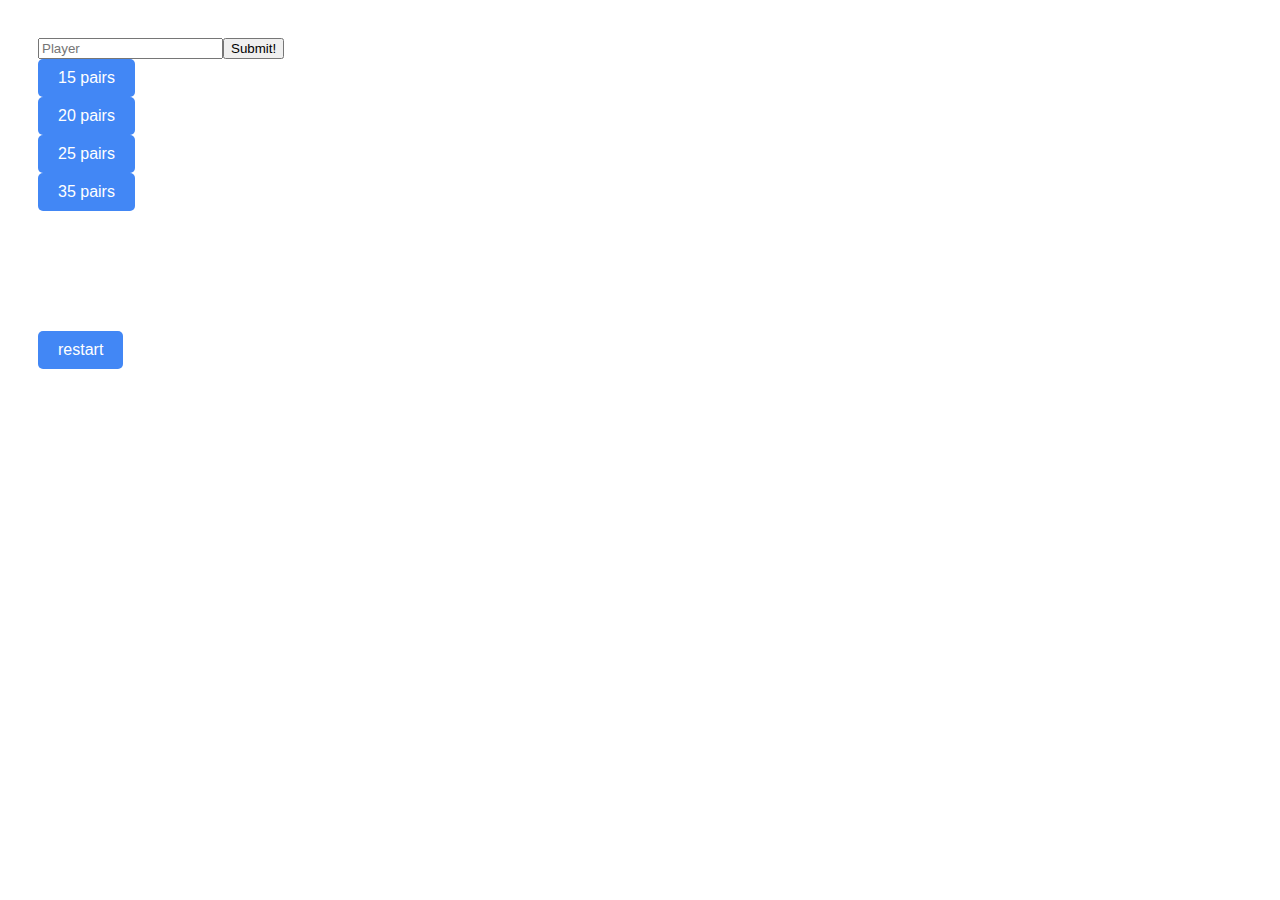
==== my_final_project_jannik/index.html @ dc19a8b7 "commit2" ====
<!DOCTYPE html>
<html lang="en">
<head>
    <link rel="icon" type="image/png" href="Frosch.png" sizes="255x198" />
    <link rel="stylesheet" href="game.css">
    <script src="game.js"></script>
    <title>Memory</title>
</head>
<body>
    <div id="inputbox">  
        <input type="number" id="input" placeholder="Player">
        <button id="submit" onclick="submitPLayer()">Submit!</button>
    </div> 

    <div id="buttons"> 
        <button class="difficulty" id="30" onclick="checkDifficulty(event)">15 pairs</button>
        <button class="difficulty" id="40" onclick="checkDifficulty(event)">20 pairs</button>
        <button class="difficulty" id="50" onclick="checkDifficulty(event)">25 pairs</button>
        <button class="difficulty" id="70" onclick="checkDifficulty(event)">35 pairs</button>
    </div>
    
    <div id="score"></div>


    <div id="board">
        <div id="mainBoard"></div>
    </div>

    <button id="restart" onclick="restart()">restart
    <!-- button first invisible/ fixed position -->
    </button>
    <div id="timer"></div>
</body>
</html>
---- my_final_project_jannik/game.css ----
body {
    padding: 30px;
}
#inputbox {
    display:flex;
}

#score {
    /* border: 1px solid aqua;  */
    margin-left: 37.5%;
    display: flex;
    justify-content: center;
    justify-content: space-around;
    max-width: 25%;
}

#board {
    margin-top: 10%;
    display: flex;
    justify-content: center;
}

#mainBoard {
    max-width: fit-content;
    display: grid;
    grid-template-columns: repeat(5,20px);
    row-gap: 30px;
    column-gap: 60px;
}
.difficulty, #restart {
    display: flex;
    background-color: #4287f5;
    color: #fff; 
    border: none;
    border-radius: 5px;
    padding: 10px 20px;
    font-size: 16px;
    cursor: pointer;
    transition: background-color 0.3s ease;
}
  
.difficulty:hover, #restart:hover {
    background-color: #1e4dff;
}
  

.card {
    display: flex;
    align-items: center;
    justify-content: center;
    font-size: 30px;
    width: 50px;
    height: 50px;

/* Bild für rückseite */
}
.back-img {
    background-image: url(./Images/back.svg) !important;
}
.flip {
    transition: transform 0.3s ease;
    transform-style: preserve-3d;
  }
  
  .flip.card {
    transform: perspective(600px) rotateY(0deg);
  }
  
  .flip.back {
    transform: perspective(600px) rotateY(180deg);
  }
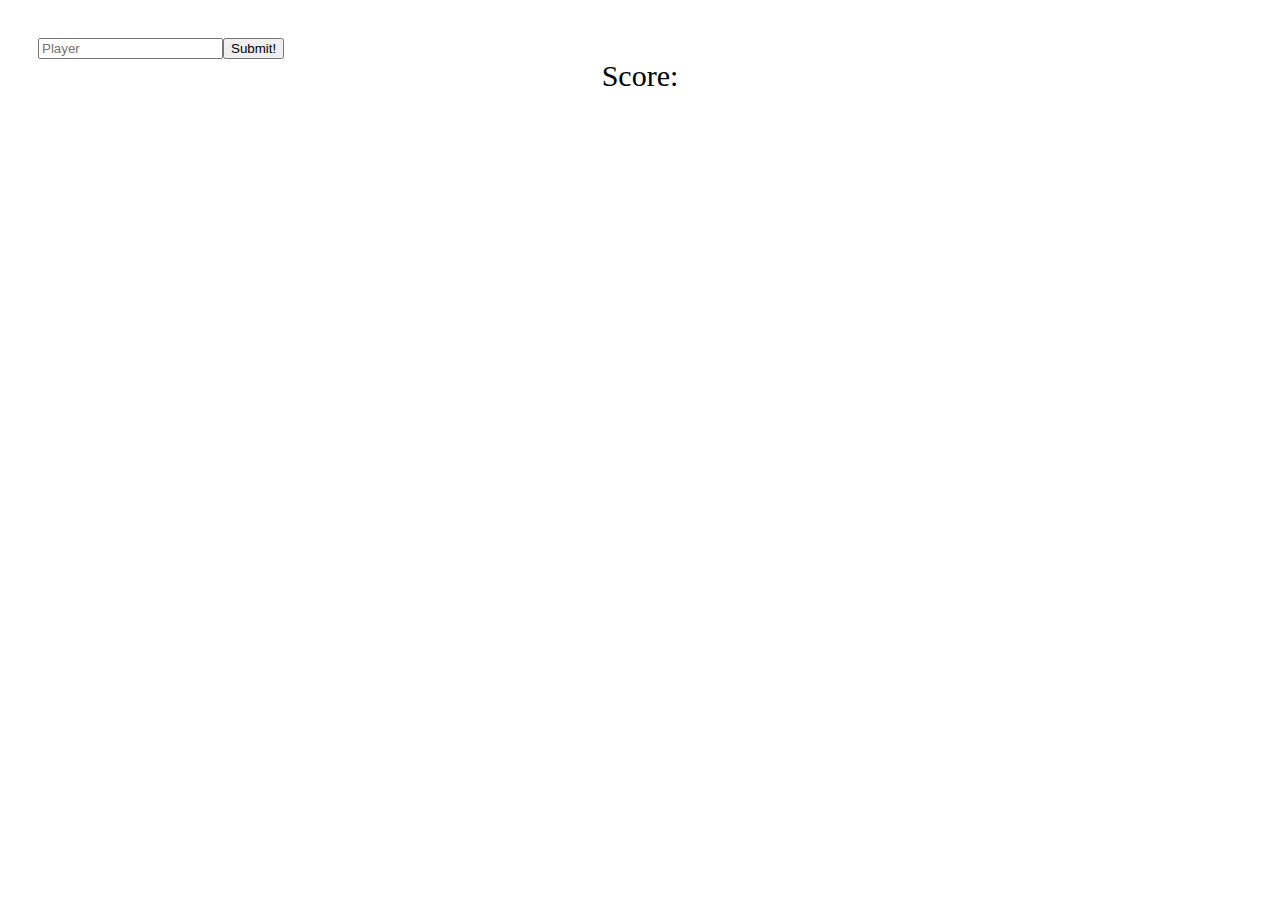
==== commit 6c91cd2a: "Scoarboard" ====
--- a/my_final_project_jannik/index.html
+++ b/my_final_project_jannik/index.html
@@ -1,12 +1,16 @@
 <!DOCTYPE html>
 <html lang="en">
 <head>
+    <meta name="viewport" content="width=device-width, initial-scale=1.0">
     <link rel="icon" type="image/png" href="Frosch.png" sizes="255x198" />
     <link rel="stylesheet" href="game.css">
     <script src="game.js"></script>
     <title>Memory</title>
 </head>
 <body>
+    <div id="timer"></div>    
+    <table id="scoreBoard"></table>
+    <div id="start"></div>
     <div id="inputbox">  
         <input type="number" id="input" placeholder="Player">
         <button id="submit" onclick="submitPLayer()">Submit!</button>
@@ -19,16 +23,15 @@
         <button class="difficulty" id="70" onclick="checkDifficulty(event)">35 pairs</button>
     </div>
     
-    <div id="score"></div>
+    <div id="score">Score:</div>
 
 
     <div id="board">
         <div id="mainBoard"></div>
     </div>
 
-    <button id="restart" onclick="restart()">restart
-    <!-- button first invisible/ fixed position -->
-    </button>
-    <div id="timer"></div>
+    <button id="restart" onclick="restart()">restart</button>
+    <button id="mute" onclick="sound()">mute</button>
+    <button id="scoreList" onclick="showScoreList()">show score List</button>
 </body>
-</html>+</html>
--- a/my_final_project_jannik/game.css
+++ b/my_final_project_jannik/game.css
@@ -1,5 +1,8 @@
 body {
     padding: 30px;
+}
+#start {
+    position: absolute;
 }
 #inputbox {
     display:flex;
@@ -12,6 +15,7 @@
     justify-content: center;
     justify-content: space-around;
     max-width: 25%;
+    font-size: 30px;
 }
 
 #board {
@@ -21,38 +25,62 @@
 }
 
 #mainBoard {
-    max-width: fit-content;
+    padding-right: 55px;
+    width: fit-content;
+    height: fit-content;
     display: grid;
-    grid-template-columns: repeat(5,20px);
-    row-gap: 30px;
-    column-gap: 60px;
+    /* border: 1px solid pink; */
+    row-gap: 20px;
+    column-gap: 80px;
+    justify-content: center;
+    /* max-width: 60vw; */
 }
-.difficulty, #restart {
-    display: flex;
-    background-color: #4287f5;
+.difficulty, #restart, #mute, #scoreList {
+    background-color: rgba(83, 19, 1, 1);
     color: #fff; 
     border: none;
+    display:none;
     border-radius: 5px;
     padding: 10px 20px;
     font-size: 16px;
     cursor: pointer;
     transition: background-color 0.3s ease;
 }
+
+#mute {
+    position: absolute;
+    top: 4.5%;
+    left: 40%;
+}
+#scoreList{
+    position:absolute;
+    top: 4.5%;
+    left: 55%;
+}
   
-.difficulty:hover, #restart:hover {
+.difficulty:hover,#mute:hover, #scoreList:hover, #restart:hover {
     background-color: #1e4dff;
+}
+
+#buttons {
+    margin-left:  30%;
+    margin-right: 30%;
+    /* border: 1px solid green;  */
+    display: flex;
+    justify-content: space-around;
 }
   
 
 .card {
+    position: relative;
     display: flex;
     align-items: center;
     justify-content: center;
     font-size: 30px;
-    width: 50px;
-    height: 50px;
-
-/* Bild für rückseite */
+    /* border: 1px solid red; */
+    width:  75px;
+    height: 75px;
+    transition: all 0.5s ease;
 }
 .back-img {
     background-image: url(./Images/back.svg) !important;
@@ -70,4 +98,36 @@
     transform: perspective(600px) rotateY(180deg);
   }
 
-  +
+  #timer {
+    padding-left:  8px;
+    padding-right: 8px;
+    position: absolute;
+    border: 2px solid black;
+    display: none;
+    /* border: 2px solid white; */
+    border-radius: 45px;
+    font-size: 30px;
+  }
+  .deleteScore {
+    font-size: 30px;
+  }
+
+  .highscores-table {
+    width: 100%;
+    border-collapse: collapse;
+}
+
+.highscores-table td {
+    /* border: 1px solid red; */
+    padding: 8px;
+}
+
+#scoreBoard {
+    z-index:1;
+    background-color: grey;
+    width: 500px;
+    /* border: 1px solid blue; */
+    left: 65%;
+    position: absolute;
+}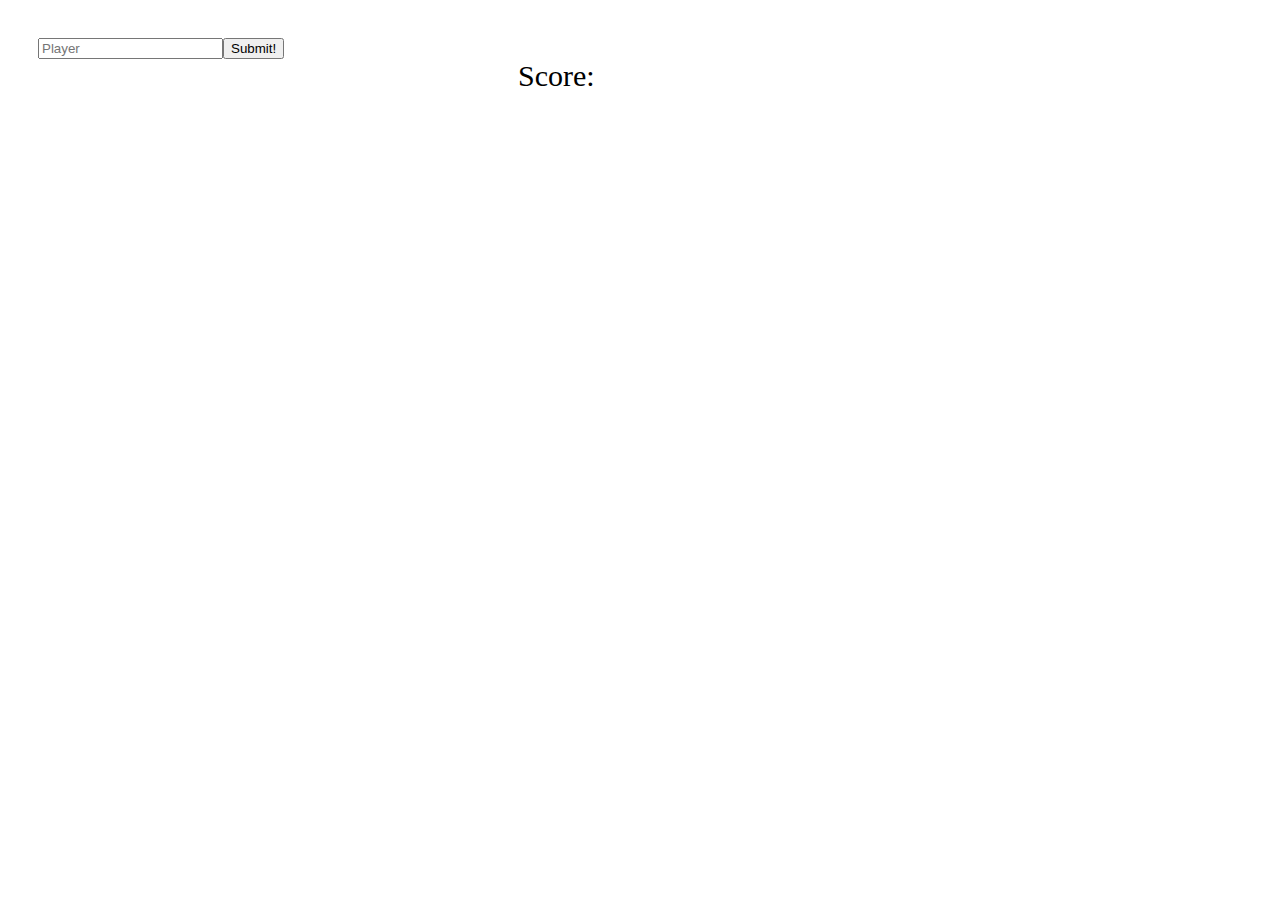
==== commit 7bf7bc6b: "Sounds and Images" ====
--- a/my_final_project_jannik/index.html
+++ b/my_final_project_jannik/index.html
@@ -8,6 +8,9 @@
     <title>Memory</title>
 </head>
 <body>
+    <audio id="flipCard" src="./Sounds/flipCard.mp3"></audio>
+    <audio id="cardDeal" src="./Sounds/cardDeal.mp3"></audio>
+    <audio id="cardMatch" src="./Sounds/cardMatch.mp3"></audio>
     <div id="timer"></div>    
     <table id="scoreBoard"></table>
     <div id="start"></div>
--- a/my_final_project_jannik/game.css
+++ b/my_final_project_jannik/game.css
@@ -130,4 +130,7 @@
     /* border: 1px solid blue; */
     left: 65%;
     position: absolute;
+}
+#score{
+    position: absolute;
 }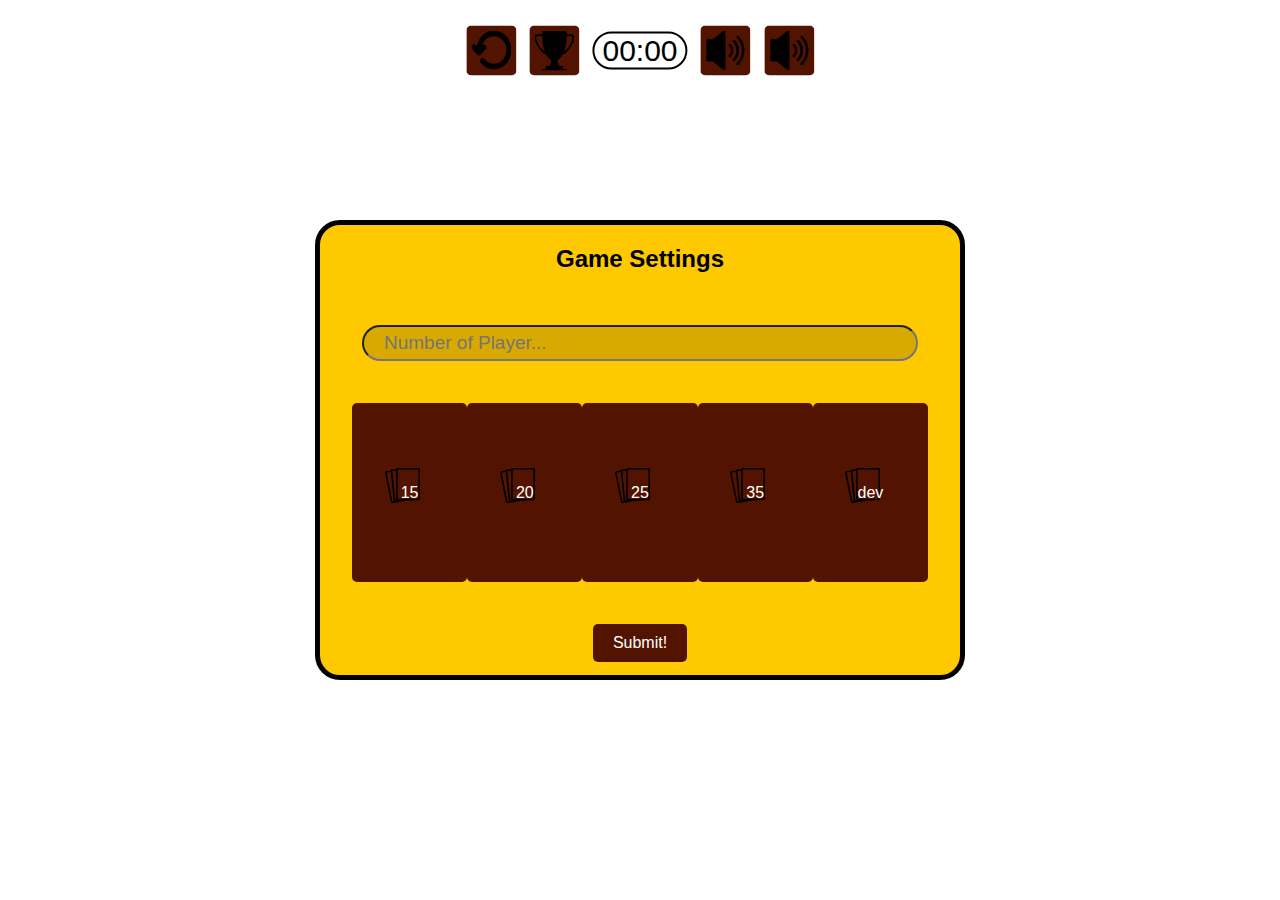
==== commit e94d2cab: "Visuals and Layout" ====
--- a/my_final_project_jannik/index.html
+++ b/my_final_project_jannik/index.html
@@ -7,34 +7,51 @@
     <script src="game.js"></script>
     <title>Memory</title>
 </head>
-<body>
+<body onload="gameStart()">
     <audio id="flipCard" src="./Sounds/flipCard.mp3"></audio>
     <audio id="cardDeal" src="./Sounds/cardDeal.mp3"></audio>
     <audio id="cardMatch" src="./Sounds/cardMatch.mp3"></audio>
-    <div id="timer"></div>    
+    <div id="askName">
+        <h2>Player <span id="placeholder1"></span>, please enter you´re name: </h2>
+        <input type="text" id="winnerName" placeholder="Enter Name...">
+        <button id="continue">Continue</button>
+    </div>
+    <div id="winscreen">
+        <div class="medall">
+            <div class="cup">Congrats!</div>
+        </div>
+        <h2>Congrats <span id="Winner"></span>, you´ve reached a score of <span id="winnerScore"></span>,with a time of <span id="winnerTime"></span></h2>
+        <button id="tryAgain" onclick="restart()">Try again</button>
+    </div>
+    
+    <header>
+        <button id="restart" onclick="restart()"></button>
+        <button id="scoreList" onclick="showScoreList()"></button>
+        <div id="timer"></div>    
+        <button id="mute" onclick="sound()"></button>
+        <button id="mute" onclick="sound()"></button>
+    </header>
+    
+    <div id="gameSetting">
+        <h2>Game Settings</h2>
+        <input type="number" id="input" placeholder="Number of Player...">
+        <div id="buttons"> 
+            <button class="difficulty" id="30" >15 </button>
+            <button class="difficulty" id="40" >20 </button>
+            <button class="difficulty" id="50" >25 </button>
+            <button class="difficulty" id="70" >35 </button>
+            <button class="difficulty" id="10" >dev</button>
+        </div>
+        <button id="submit">Submit!</button> 
+    </div>
+    <div id="score"></div>
+    
+    
     <table id="scoreBoard"></table>
     <div id="start"></div>
-    <div id="inputbox">  
-        <input type="number" id="input" placeholder="Player">
-        <button id="submit" onclick="submitPLayer()">Submit!</button>
-    </div> 
-
-    <div id="buttons"> 
-        <button class="difficulty" id="30" onclick="checkDifficulty(event)">15 pairs</button>
-        <button class="difficulty" id="40" onclick="checkDifficulty(event)">20 pairs</button>
-        <button class="difficulty" id="50" onclick="checkDifficulty(event)">25 pairs</button>
-        <button class="difficulty" id="70" onclick="checkDifficulty(event)">35 pairs</button>
-    </div>
-    
-    <div id="score">Score:</div>
-
-
     <div id="board">
         <div id="mainBoard"></div>
     </div>
-
-    <button id="restart" onclick="restart()">restart</button>
-    <button id="mute" onclick="sound()">mute</button>
-    <button id="scoreList" onclick="showScoreList()">show score List</button>
+    
 </body>
 </html>
--- a/my_final_project_jannik/game.css
+++ b/my_final_project_jannik/game.css
@@ -4,22 +4,21 @@
 #start {
     position: absolute;
 }
-#inputbox {
-    display:flex;
-}
+
 
 #score {
     /* border: 1px solid aqua;  */
-    margin-left: 37.5%;
+    /* margin-left: 37.5%; */
     display: flex;
     justify-content: center;
     justify-content: space-around;
-    max-width: 25%;
+    /* max-width: 25%; */
     font-size: 30px;
+    font-family: Arial, sans-serif;
 }
 
 #board {
-    margin-top: 10%;
+    margin-top: 6%;
     display: flex;
     justify-content: center;
 }
@@ -29,7 +28,7 @@
     width: fit-content;
     height: fit-content;
     display: grid;
-    /* border: 1px solid pink; */
+    border: 1px solid pink;
     row-gap: 20px;
     column-gap: 80px;
     justify-content: center;
@@ -39,36 +38,78 @@
     background-color: rgba(83, 19, 1, 1);
     color: #fff; 
     border: none;
-    display:none;
+    /* display: none; */
     border-radius: 5px;
     padding: 10px 20px;
     font-size: 16px;
     cursor: pointer;
     transition: background-color 0.3s ease;
 }
+#restart {
+    width: 50px;
+    height: 50px;
+    background-Image: url("./Images/restart.svg");
+    background-repeat: no-repeat;
+    background-position: center;
+    background-size: 80% auto;
+}
 
 #mute {
-    position: absolute;
+    
+    /* position: absolute; */
     top: 4.5%;
     left: 40%;
-}
+    width: 50px;
+    height: 50px;
+    background-Image: url("./Images/Speaker.svg");
+    background-repeat: no-repeat;
+    background-position: center;
+    background-size: 80% auto;
+}
+
 #scoreList{
-    position:absolute;
+    /* position:absolute; */
     top: 4.5%;
     left: 55%;
-}
-  
+    width: 50px;
+    height: 50px;
+    background-Image: url("./Images/Trophy.svg");
+    background-repeat: no-repeat;
+    background-position: center;
+    background-size: 80% auto;
+}
+
+#timer {
+  padding-left:  8px;
+  padding-right: 8px;
+  /* position: absolute; */
+  border: 2px solid black;
+  /* display: none; */
+  /* border: 2px solid white; */
+  max-height: 35px;
+  border-radius: 45px;
+  font-size: 30px;
+  font-family: Arial, sans-serif;
+}
+
+
+header{
+    margin-left: 50%;
+
+    /* border: 1px solid pink; */
+    display:flex;
+    width: 30%;
+    flex-direction: rows;
+    align-items: center;
+    justify-content: space-around;
+    transform: translate(-50%, -25%);
+}
+
 .difficulty:hover,#mute:hover, #scoreList:hover, #restart:hover {
-    background-color: #1e4dff;
-}
-
-#buttons {
-    margin-left:  30%;
-    margin-right: 30%;
-    /* border: 1px solid green;  */
-    display: flex;
-    justify-content: space-around;
-}
+    background-color: green;
+}
+
+
   
 
 .card {
@@ -76,11 +117,15 @@
     display: flex;
     align-items: center;
     justify-content: center;
+    background-size: contain;
+    background-repeat: no-repeat;
     font-size: 30px;
     /* border: 1px solid red; */
+    border-radius: 5px;
     width:  75px;
     height: 75px;
     transition: all 0.5s ease;
+    color:white;
 }
 .back-img {
     background-image: url(./Images/back.svg) !important;
@@ -99,38 +144,203 @@
   }
 
 
-  #timer {
-    padding-left:  8px;
-    padding-right: 8px;
-    position: absolute;
-    border: 2px solid black;
-    display: none;
-    /* border: 2px solid white; */
-    border-radius: 45px;
-    font-size: 30px;
-  }
   .deleteScore {
     font-size: 30px;
   }
 
   .highscores-table {
-    width: 100%;
+    /* width: 100%; */
     border-collapse: collapse;
 }
 
 .highscores-table td {
     /* border: 1px solid red; */
-    padding: 8px;
+    padding: 8px;   
+    border: 1px solid black;
+    width: 30vw;
 }
 
 #scoreBoard {
-    z-index:1;
-    background-color: grey;
-    width: 500px;
-    /* border: 1px solid blue; */
-    left: 65%;
-    position: absolute;
-}
-#score{
-    position: absolute;
-}+    position: absolute;
+    top: 4.5%;
+    left: 70%;
+    z-index:3;
+    background-color: #ffc900;
+}
+
+
+
+
+
+.medall {
+    display: flex;
+    flex-direction: column;
+    align-items: center;
+    justify-content: flex-end;
+    height: 200px;
+  }
+  
+  .cup {
+    position: relative;
+    width: 100px;
+    height: 100px;
+    background-color: gold;
+    border-radius: 50%;
+    border: 5px solid #b8860b;
+    display: flex;
+    flex-direction: column;
+    align-items: center;
+    justify-content: center;    
+    font-size: 16px;
+    font-weight: bold;
+  }
+  
+#askName {
+    visibility: hidden;
+    position: absolute;
+    top: 50%;
+    left: 50%;
+    z-index: 2;
+    transform: translate(-50%, -50%);
+    width: 50vw;
+    height: 50vh;
+    background-color: #ffc900;
+    border: 5px solid black;
+    border-radius: 25px;
+    display: flex;
+    flex-direction: column;
+    align-items: center;
+    justify-content: space-around; 
+    font-family: Arial, sans-serif;
+}
+
+
+#continue {
+    margin-bottom: 55px;
+    background-color: #d8a901;
+    border: 2px solid black;
+    border-radius: 25px;
+    padding: 15px 50px;
+    font-size: 16px;
+    cursor: pointer;
+    transition: background-color 0.3s ease;
+}
+#tryAgain {
+    margin-top: 390px;
+    background-color: #d8a901;
+    border: 2px solid black;
+    border-radius: 25px;
+    padding: 15px 50px;
+    font-size: 16px;
+    cursor: pointer;
+    transition: background-color 0.3s ease;
+}
+
+#winscreen {
+    visibility: hidden;  
+    position: absolute;
+    top: 50%;
+    left: 50%;
+    z-index: 3;
+    transform: translate(-50%, -50%);
+    width: 60vw;
+    height: 98vh;
+    background-color: #ffc900;
+    border: 5px solid black;
+    border-radius: 25px;
+    display: flex;
+    flex-direction: column;
+    align-items: center;
+    font-family: Arial, sans-serif;
+}
+#winscreen h2 {
+    margin-top: 55px;
+    font-size: 17px;
+}
+
+#winnerName{
+    padding-left: 20px;
+    padding-right: 20px;
+    font-size: 19px;
+    height: 30px;
+    width: 40vw;
+    background-color: #d8a901;
+    border-radius: 25px;
+}
+
+
+
+
+#gameSetting {
+    visibility: visible;  
+    position: absolute;
+    top: 50%;
+    left: 50%;
+    z-index: 3;
+    transform: translate(-50%, -50%);
+    width: 50vw;
+    height: 50vh;
+    background-color: #ffc900;
+    border: 5px solid black;
+    border-radius: 25px;
+    display: flex;
+    flex-direction: column;
+    align-items: center;
+    justify-content: space-between;
+    font-family: Arial, sans-serif;
+}
+#input {
+    /* margin-top: 2vw; */
+    padding-left: 20px;
+    padding-right: 20px;
+    font-size: 19px;
+    height: 30px;
+    width: 40vw;
+    background-color: #d8a901;
+    color: black;
+    border-radius: 25px;
+}
+.difficulty {
+    margin-top: 10px;
+    background-image: url("./Images/Cards.svg");
+    background-repeat: no-repeat;
+    background-position: center;
+    height: 14vw;
+    width: 10vw;
+    transition: transform 0.2s;
+}
+.difficulty:hover {
+    transform: translateY(-5px);
+  }
+#submit {
+    margin-top: 10px;
+    background-color: rgba(83, 19, 1, 1);   
+    color: #fff; 
+    border: none;
+    /* display: none; */
+    border-radius: 5px;
+    padding: 10px 20px;
+    font-size: 16px;
+    cursor: pointer;
+    transition: background-color 0.3s ease;
+    margin-bottom:1vw;
+}
+.selected {
+    background-color: green;
+}
+
+#buttons {
+    /* border: 1px solid green;  */
+    width: 90%;
+    display: flex;
+    justify-content: space-around;
+}
+
+
+#score {
+    /* border: 1px solid red; */
+    margin-top: 5%;
+    display: flex;
+    width: 100%;
+  }
+  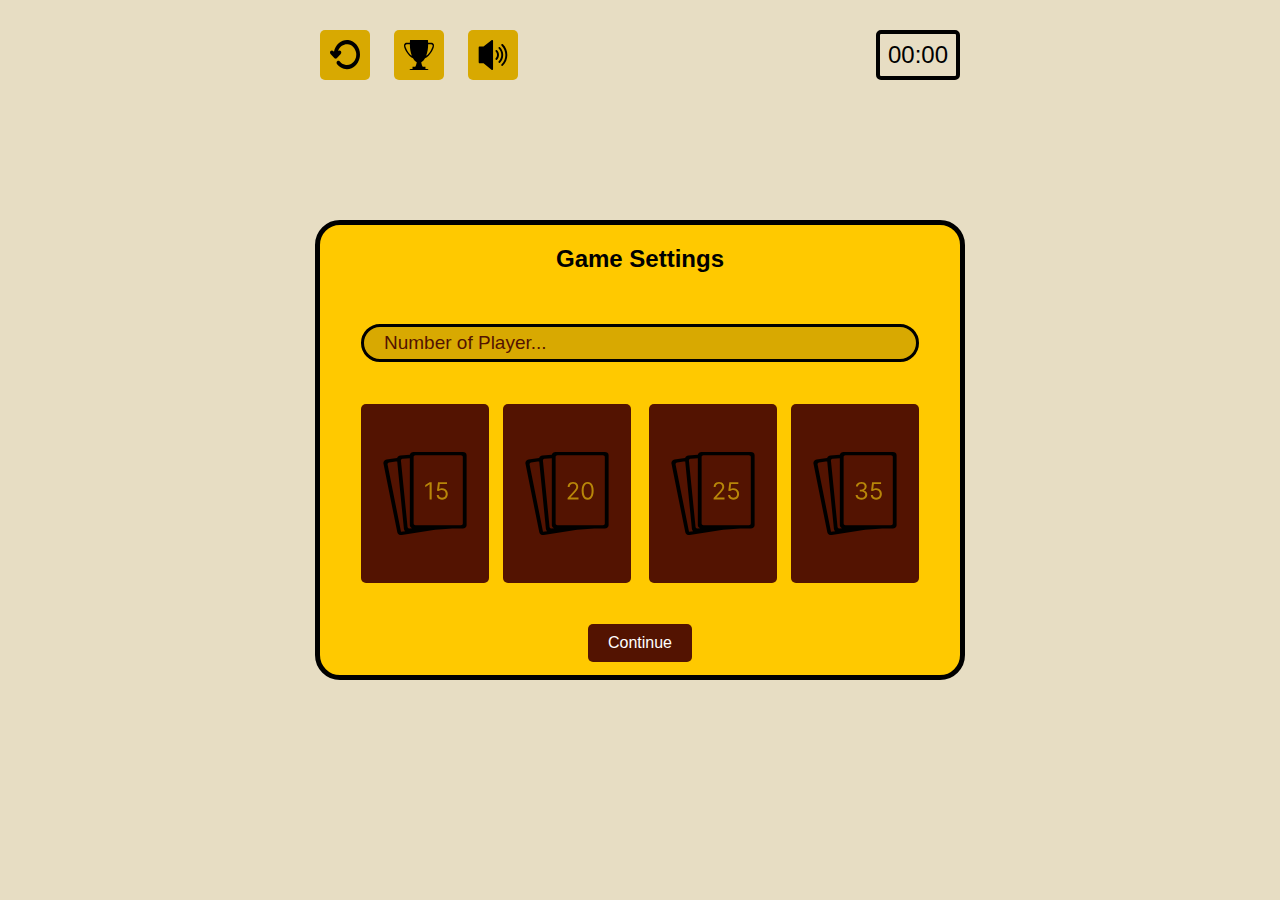
==== commit 3478578a: "Responsive and visuals" ====
--- a/my_final_project_jannik/index.html
+++ b/my_final_project_jannik/index.html
@@ -9,10 +9,13 @@
 </head>
 <body onload="gameStart()">
     <audio id="flipCard" src="./Sounds/flipCard.mp3"></audio>
-    <audio id="cardDeal" src="./Sounds/cardDeal.mp3"></audio>
+    <audio id="cardDeal1" src="./Sounds/cardDeal15.mp3"></audio>
+    <audio id="cardDeal2" src="./Sounds/cardDeal20.mp3"></audio>
+    <audio id="cardDeal3" src="./Sounds/cardDeal25.mp3"></audio>
+    <audio id="cardDeal4" src="./Sounds/cardDeal35.mp3"></audio>
     <audio id="cardMatch" src="./Sounds/cardMatch.mp3"></audio>
     <div id="askName">
-        <h2>Player <span id="placeholder1"></span>, please enter you´re name: </h2>
+        <h2>Player <span id="placeholder1"></span>,<br> please enter you´re name: </h2>
         <input type="text" id="winnerName" placeholder="Enter Name...">
         <button id="continue">Continue</button>
     </div>
@@ -20,29 +23,41 @@
         <div class="medall">
             <div class="cup">Congrats!</div>
         </div>
-        <h2>Congrats <span id="Winner"></span>, you´ve reached a score of <span id="winnerScore"></span>,with a time of <span id="winnerTime"></span></h2>
+        <h2>Congrats <span id="Winner"></span>,<br> you´ve reached a score of <span id="winnerScore"></span>,with a time of <span id="winnerTime"></span></h2>
         <button id="tryAgain" onclick="restart()">Try again</button>
     </div>
     
     <header>
-        <button id="restart" onclick="restart()"></button>
-        <button id="scoreList" onclick="showScoreList()"></button>
-        <div id="timer"></div>    
-        <button id="mute" onclick="sound()"></button>
-        <button id="mute" onclick="sound()"></button>
+        <div id="headerButtons">
+            <div class="headerButton">
+                <button id="restart" onclick="restart()"></button>
+            </div>
+            <div class="headerButton">
+                <button id="scoreList" onclick="showScoreList()"></button>
+            </div>
+            <div class="headerButton">
+                <button id="mute" onclick="sound()"></button>
+            </div>
+        </div>
+        <div id="timer"></div>
     </header>
+
     
     <div id="gameSetting">
         <h2>Game Settings</h2>
         <input type="number" id="input" placeholder="Number of Player...">
         <div id="buttons"> 
-            <button class="difficulty" id="30" >15 </button>
-            <button class="difficulty" id="40" >20 </button>
-            <button class="difficulty" id="50" >25 </button>
-            <button class="difficulty" id="70" >35 </button>
-            <button class="difficulty" id="10" >dev</button>
+            <div id="btnrow1">
+            <button style="background-image: url(./Images/Cards15.svg);" class="difficulty" id="30"></button>
+            <button style="background-image: url(./Images/Cards20.svg);" class="difficulty" id="40"></button>
+            </div>
+            <div id="btnrow2">    
+            <button style="background-image: url(./Images/Cards25.svg);" class="difficulty" id="50"></button>
+            <button style="background-image: url(./Images/Cards35.svg);" class="difficulty" id="70"></button>
+            </div>
+            <!-- <button class="difficulty" id="10" >dev</button> -->
         </div>
-        <button id="submit">Submit!</button> 
+        <button id="submit">Continue</button> 
     </div>
     <div id="score"></div>
     
@@ -52,6 +67,6 @@
     <div id="board">
         <div id="mainBoard"></div>
     </div>
-    
+    </body>
 </body>
 </html>
--- a/my_final_project_jannik/game.css
+++ b/my_final_project_jannik/game.css
@@ -1,346 +1,578 @@
 body {
-    padding: 30px;
+  margin: 0;
+  padding: 30px;
+  height: 100vh;
+  width: 100vw;
+  box-sizing: border-box;
+  background-color: #e7ddc3;
 }
 #start {
-    position: absolute;
-}
-
-
+  position: absolute;
+}
+
+#board {
+  margin-top: 15px;
+  display: flex;
+  justify-content: center;
+}
+
+#mainBoard {
+  display: flex;
+  flex-wrap: wrap;
+  justify-content: center;
+}
+
+.difficulty,
+#restart,
+#mute,
+#scoreList {
+  background-color: rgba(83, 19, 1, 1);
+  color: #fff;
+  border: none;
+  border-radius: 5px;
+  padding: 10px 20px;
+  font-size: 16px;
+  cursor: pointer;
+  transition: background-color 0.3s ease;
+}
+#restart {
+  background-color: #d8a901;
+  width: 50px;
+  height: 50px;
+  background-image: url("./Images/restart.svg");
+  background-repeat: no-repeat;
+  background-position: center;
+  background-size: 60% auto;
+}
+
+#mute {
+  background-color: #d8a901;
+  width: 50px;
+  height: 50px;
+  background-image: url("./Images/Speaker.svg");
+  background-repeat: no-repeat;
+  background-position: center;
+  background-size: 60% auto;
+}
+
+#scoreList {
+  background-color: #d8a901;
+  width: 50px;
+  height: 50px;
+  background-image: url("./Images/Trophy.svg");
+  background-repeat: no-repeat;
+  background-position: center;
+  background-size: 60% auto;
+}
+#timer {
+  padding-left: 8px;
+  padding-right: 8px;
+  border: 4px solid black;
+  height: 50px;
+  box-sizing: border-box;
+  border-radius: 5px;
+  font-size: 24px;
+  font-family: Arial, sans-serif;
+  display: flex;
+  align-items: center;
+}
+header {
+  /* border: 1px solid pink; */
+  display: flex;
+  width: 50vw;
+  margin-left: auto;
+  margin-right: auto;
+  flex-direction: rows;
+  align-items: center;
+  justify-content: space-between;
+}
+
+#headerButtons {
+  display: flex;
+  margin: 0 -12px 0 -12px;
+}
+.headerButton {
+  padding: 0 12px 0 12px;
+}
+
+@media (max-width: 1100px) {
+  #restart,
+  #mute,
+  #scoreList {
+    max-width: 50px;
+    max-height: 50px;
+    padding: 0;
+    width: 8vw;
+    height: 8vw;
+  }
+
+  header {
+    width: 50%;
+  }
+}
+
+@media (max-width: 800px) {
+  #restart,
+  #mute,
+  #scoreList {
+    min-width: 40px;
+    min-height: 40px;
+  }
+  #timer {
+    font-size: 20px;
+  }
+  header {
+    width: 80%;
+  }
+}
+@media (max-width: 400px) {
+  #timer {
+    height: 40px;
+  }
+  header {
+    width: 100%;
+  }
+}
+
+.difficulty {
+  color: #b8860b;
+}
+.difficulty:hover,
+#mute:hover,
+#scoreList:hover,
+#restart:hover {
+  background-color: green;
+}
+
+.btn4 {
+  background-image: url("./Images/Cards35.svg");
+}
+
+.card-parent1,
+.card-parent2,
+.card-parent3,
+.card-parent4 {
+  position: relative;
+  display: flex;
+  align-items: center;
+  justify-content: center;
+  background-size: contain;
+  background-repeat: no-repeat;
+  font-size: 30px;
+  border: none;
+  border-radius: 5px;
+  width: 75px;
+  height: 75px;
+  color: white;
+  margin: 5px;
+}
+.card1,
+.card2,
+.card3,
+.card4 {
+  position: relative;
+  display: flex;
+  align-items: center;
+  justify-content: center;
+  background-size: cover;
+  background-repeat: no-repeat;
+  background-position: center;
+  font-size: 30px;
+  border-radius: 5px;
+  width: 75px;
+  height: 75px;
+  transition: all 0.5s ease;
+  color: white;
+}
+.back-img {
+  background-image: url(./Images/back.svg) !important;
+}
+.flip {
+  transition: transform 0.3s ease;
+  transform-style: preserve-3d;
+}
+
+.flip.back {
+  transform: perspective(600px) rotateY(180deg);
+}
+
+.highscores-table {
+  border: 4px solid black;
+  border-collapse: collapse;
+}
+
+.cell {
+  /* border: 1px solid red; */
+  padding: 8px;
+  border: 1px solid black;
+  width: 30vw;
+}
+.header-cell {
+  border-left: 1px;
+  text-align: left;
+  /* border: 1px solid red;    */
+}
+
+#scoreBoard {
+  position: absolute;
+  top: 15%;
+  left: 50%;
+  transform: translateX(-50%);
+  z-index: 3;
+  width: 50%;
+  background-color: #ffc900;
+}
 #score {
-    /* border: 1px solid aqua;  */
-    /* margin-left: 37.5%; */
-    display: flex;
-    justify-content: center;
-    justify-content: space-around;
-    /* max-width: 25%; */
-    font-size: 30px;
-    font-family: Arial, sans-serif;
-}
-
-#board {
-    margin-top: 6%;
-    display: flex;
-    justify-content: center;
-}
-
-#mainBoard {
-    padding-right: 55px;
-    width: fit-content;
-    height: fit-content;
-    display: grid;
-    border: 1px solid pink;
-    row-gap: 20px;
-    column-gap: 80px;
-    justify-content: center;
-    /* max-width: 60vw; */
-}
-.difficulty, #restart, #mute, #scoreList {
-    background-color: rgba(83, 19, 1, 1);
-    color: #fff; 
-    border: none;
-    /* display: none; */
-    border-radius: 5px;
-    padding: 10px 20px;
-    font-size: 16px;
-    cursor: pointer;
-    transition: background-color 0.3s ease;
-}
-#restart {
+  /* border: 1px solid aqua;  */
+  /* margin-left: 37.5%; */
+  display: flex;
+  justify-content: center;
+  justify-content: space-around;
+  /* max-width: 25%; */
+  font-size: 22px;
+  font-family: Arial, sans-serif;
+  margin-top: 2%;
+  width: 100%;
+}
+
+.scoreItem {
+  border: 2px solid black;
+  border-radius: 5px;
+  display: block;
+  position: relative;
+  padding: 5px;
+  /* width: 100px; */
+  height: 70px;
+  /* margin-right: 10px; */
+  /* transition: transform 0.5s ease-in-out; */
+  /* opacity: 1;  */
+  /* Startzustand: Elemente sind nicht sichtbar */
+}
+.visible {
+  transition: transform 0.5s ease-in-out;
+  display: none;
+  /* opacity: 0; */
+  /* Sichtbare Elemente haben volle Opazität */
+}
+
+@media (max-width: 800px) {
+  #score {
+    margin-top: 10px;
+    font-size: 17px;
+  }
+  .scoreItem {
+    height: 60px;
+  }
+}
+@media (max-width: 400px) {
+  #score {
+    margin-top: 20px;
+    font-size: 15px;
+  }
+  .scoreItem {
+    height: 45px;
+  }
+}
+.medall {
+  display: flex;
+  flex-direction: column;
+  align-items: center;
+  justify-content: flex-end;
+  height: 200px;
+}
+
+.cup {
+  position: relative;
+  width: 100px;
+  height: 100px;
+  background-color: gold;
+  border-radius: 50%;
+  border: 5px solid #b8860b;
+  display: flex;
+  flex-direction: column;
+  align-items: center;
+  justify-content: center;
+  font-size: 16px;
+  font-weight: bold;
+}
+
+#askName {
+  visibility: hidden;
+  position: absolute;
+  top: 50%;
+  left: 50%;
+  z-index: 2;
+  transform: translate(-50%, -50%);
+  width: 50vw;
+  height: 50vh;
+  background-color: #ffc900;
+  border: 5px solid black;
+  border-radius: 25px;
+  display: flex;
+  flex-direction: column;
+  align-items: center;
+  justify-content: space-around;
+  text-align: center;
+  font-family: Arial, sans-serif;
+}
+
+#continue {
+  margin-bottom: 55px;
+  background-color: rgba(83, 19, 1, 1);
+  border: none;
+  color: white;
+  border-radius: 5px;
+  padding: 10px 20px;
+  font-size: 16px;
+  cursor: pointer;
+  transition: background-color 0.3s ease;
+  min-width: fit-content;
+  width: 30%;
+}
+#tryAgain {
+  margin-top: 390px;
+  margin-bottom: 55px;
+  background-color: rgba(83, 19, 1, 1);
+  border: none;
+  color: white;
+  border-radius: 5px;
+  padding: 10px 20px;
+  font-size: 16px;
+  cursor: pointer;
+  transition: background-color 0.3s ease;
+  min-width: fit-content;
+  width: 30%;
+}
+
+#winscreen {
+  visibility: hidden;
+  position: absolute;
+  top: 50%;
+  left: 50%;
+  z-index: 3;
+  transform: translate(-50%, -50%);
+  width: 60vw;
+  height: 98vh;
+  background-color: #ffc900;
+  border: 5px solid black;
+  border-radius: 25px;
+  display: flex;
+  flex-direction: column;
+  align-items: center;
+  text-align: center;
+  font-family: Arial, sans-serif;
+}
+#winscreen h2 {
+  margin-top: 55px;
+  font-size: 21px;
+}
+
+#winnerName {
+  padding-left: 20px;
+  padding-right: 20px;
+  font-size: 19px;
+  height: 30px;
+  width: 40vw;
+  background-color: #d8a901;
+  border-radius: 25px;
+}
+
+#gameSetting {
+  visibility: visible;
+  position: absolute;
+  top: 50%;
+  left: 50%;
+  z-index: 3;
+  transform: translate(-50%, -50%);
+  width: 50vw;
+  height: 50vh;
+  background-color: #ffc900;
+  border: 5px solid black;
+  border-radius: 25px;
+  display: flex;
+  flex-direction: column;
+  align-items: center;
+  justify-content: space-between;
+  font-family: Arial, sans-serif;
+}
+input::-webkit-outer-spin-button,
+input::-webkit-inner-spin-button {
+  -webkit-appearance: none;
+  margin: 0;
+}
+#input {
+  /* margin-top: 2vw; */
+  padding-left: 20px;
+  padding-right: 20px;
+  font-size: 19px;
+  height: 30px;
+  width: 40vw;
+  background-color: #d8a901;
+  border-radius: 25px;
+  border: solid #000000;
+}
+input::placeholder {
+  color: rgba(83, 19, 1, 1);
+}
+.difficulty {
+  margin-top: 10px;
+  background-image: url("./Images/Cards.svg");
+  background-size: contain;
+  background-repeat: no-repeat;
+  background-position: center;
+  height: 14vw;
+  width: 10vw;
+  transition: transform 0.2s;
+}
+.difficulty:hover {
+  transform: translateY(-5px);
+}
+#submit {
+  margin-top: 10px;
+  background-color: rgba(83, 19, 1, 1);
+  color: #fff;
+  border: none;
+  border-radius: 5px;
+  padding: 10px 20px;
+  font-size: 16px;
+  cursor: pointer;
+  transition: background-color 0.3s ease;
+  margin-bottom: 1vw;
+}
+.selected {
+  background-color: green;
+}
+
+#buttons {
+  /* border: 1px solid green;  */
+  width: 90%;
+  display: flex;
+  justify-content: space-around;
+}
+#btnrow1,
+#btnrow2 {
+  /* border: 1px solid pink; */
+  margin: 0;
+  display: flex;
+  width: 47%;
+  justify-content: space-between;
+}
+@media (max-width: 800px) {
+  #input,
+  #winnerName {
+    padding-left: 10px;
+    padding-right: 10px;
+    font-size: 14px;
+    width: 60vw;
+  }
+  #gameSetting,
+  #askName {
+    width: 80%;
+  }
+  #gameSetting h2,
+  #askName h2,
+  #winscreen h2 {
+    font-size: 20px;
+  }
+  .difficulty {
+    height: 20vw;
+    width: 15vw;
+    padding: 0;
+  }
+  #btnrow1,
+  #btnrow2 {
+    width: 46%;
+  }
+  #submit {
+    margin-top: 7px;
+    margin-bottom: 15px;
+  }
+  #winscreen {
+    width: 90%;
+    height: 95%;
+    /* visibility: visible; */
+  }
+}
+@media (max-width: 450px) {
+  #buttons {
+    flex-direction: column;
+    align-items: center;
+  }
+  #btnrow1,
+  #btnrow2 {
+    width: 45%;
+  }
+}
+
+@media (max-width: 1100px) {
+  .card1,
+  .card2,
+  .card3,
+  .card4,
+  .card-parent1,
+  .card-parent2,
+  .card-parent3,
+  .card-parent4 {
+    width: 65px;
+    height: 65px;
+  }
+
+  #foundCardsContainer,
+  #resetButton {
     width: 50px;
     height: 50px;
-    background-Image: url("./Images/restart.svg");
-    background-repeat: no-repeat;
-    background-position: center;
-    background-size: 80% auto;
-}
-
-#mute {
-    
-    /* position: absolute; */
-    top: 4.5%;
-    left: 40%;
+  }
+}
+
+@media (max-width: 850px) {
+  .card1,
+  .card2,
+  .card3,
+  .card4,
+  .card-parent1,
+  .card-parent2,
+  .card-parent3,
+  .card-parent4 {
+    width: 55px;
+    height: 55px;
+  }
+}
+
+@media (max-width: 650px) {
+  .card3,
+  .card4,
+  .card-parent3,
+  .card-parent4 {
+    width: 46px;
+    height: 46px;
+  }
+  .card2,
+  .card1,
+  .card-parent2,
+  .card-parent1 {
     width: 50px;
     height: 50px;
-    background-Image: url("./Images/Speaker.svg");
-    background-repeat: no-repeat;
-    background-position: center;
-    background-size: 80% auto;
-}
-
-#scoreList{
-    /* position:absolute; */
-    top: 4.5%;
-    left: 55%;
-    width: 50px;
-    height: 50px;
-    background-Image: url("./Images/Trophy.svg");
-    background-repeat: no-repeat;
-    background-position: center;
-    background-size: 80% auto;
-}
-
-#timer {
-  padding-left:  8px;
-  padding-right: 8px;
-  /* position: absolute; */
-  border: 2px solid black;
-  /* display: none; */
-  /* border: 2px solid white; */
-  max-height: 35px;
-  border-radius: 45px;
-  font-size: 30px;
-  font-family: Arial, sans-serif;
-}
-
-
-header{
-    margin-left: 50%;
-
-    /* border: 1px solid pink; */
-    display:flex;
-    width: 30%;
-    flex-direction: rows;
-    align-items: center;
-    justify-content: space-around;
-    transform: translate(-50%, -25%);
-}
-
-.difficulty:hover,#mute:hover, #scoreList:hover, #restart:hover {
-    background-color: green;
-}
-
-
-  
-
-.card {
-    position: relative;
-    display: flex;
-    align-items: center;
-    justify-content: center;
-    background-size: contain;
-    background-repeat: no-repeat;
-    font-size: 30px;
-    /* border: 1px solid red; */
-    border-radius: 5px;
-    width:  75px;
-    height: 75px;
-    transition: all 0.5s ease;
-    color:white;
-}
-.back-img {
-    background-image: url(./Images/back.svg) !important;
-}
-.flip {
-    transition: transform 0.3s ease;
-    transform-style: preserve-3d;
-  }
-  
-  .flip.card {
-    transform: perspective(600px) rotateY(0deg);
-  }
-  
-  .flip.back {
-    transform: perspective(600px) rotateY(180deg);
-  }
-
-
-  .deleteScore {
-    font-size: 30px;
-  }
-
-  .highscores-table {
-    /* width: 100%; */
-    border-collapse: collapse;
-}
-
-.highscores-table td {
-    /* border: 1px solid red; */
-    padding: 8px;   
-    border: 1px solid black;
-    width: 30vw;
-}
-
-#scoreBoard {
-    position: absolute;
-    top: 4.5%;
-    left: 70%;
-    z-index:3;
-    background-color: #ffc900;
-}
-
-
-
-
-
-.medall {
-    display: flex;
-    flex-direction: column;
-    align-items: center;
-    justify-content: flex-end;
-    height: 200px;
-  }
-  
-  .cup {
-    position: relative;
-    width: 100px;
-    height: 100px;
-    background-color: gold;
-    border-radius: 50%;
-    border: 5px solid #b8860b;
-    display: flex;
-    flex-direction: column;
-    align-items: center;
-    justify-content: center;    
-    font-size: 16px;
-    font-weight: bold;
-  }
-  
-#askName {
-    visibility: hidden;
-    position: absolute;
-    top: 50%;
-    left: 50%;
-    z-index: 2;
-    transform: translate(-50%, -50%);
-    width: 50vw;
-    height: 50vh;
-    background-color: #ffc900;
-    border: 5px solid black;
-    border-radius: 25px;
-    display: flex;
-    flex-direction: column;
-    align-items: center;
-    justify-content: space-around; 
-    font-family: Arial, sans-serif;
-}
-
-
-#continue {
-    margin-bottom: 55px;
-    background-color: #d8a901;
-    border: 2px solid black;
-    border-radius: 25px;
-    padding: 15px 50px;
-    font-size: 16px;
-    cursor: pointer;
-    transition: background-color 0.3s ease;
-}
-#tryAgain {
-    margin-top: 390px;
-    background-color: #d8a901;
-    border: 2px solid black;
-    border-radius: 25px;
-    padding: 15px 50px;
-    font-size: 16px;
-    cursor: pointer;
-    transition: background-color 0.3s ease;
-}
-
-#winscreen {
-    visibility: hidden;  
-    position: absolute;
-    top: 50%;
-    left: 50%;
-    z-index: 3;
-    transform: translate(-50%, -50%);
-    width: 60vw;
-    height: 98vh;
-    background-color: #ffc900;
-    border: 5px solid black;
-    border-radius: 25px;
-    display: flex;
-    flex-direction: column;
-    align-items: center;
-    font-family: Arial, sans-serif;
-}
-#winscreen h2 {
-    margin-top: 55px;
-    font-size: 17px;
-}
-
-#winnerName{
-    padding-left: 20px;
-    padding-right: 20px;
-    font-size: 19px;
-    height: 30px;
-    width: 40vw;
-    background-color: #d8a901;
-    border-radius: 25px;
-}
-
-
-
-
-#gameSetting {
-    visibility: visible;  
-    position: absolute;
-    top: 50%;
-    left: 50%;
-    z-index: 3;
-    transform: translate(-50%, -50%);
-    width: 50vw;
-    height: 50vh;
-    background-color: #ffc900;
-    border: 5px solid black;
-    border-radius: 25px;
-    display: flex;
-    flex-direction: column;
-    align-items: center;
-    justify-content: space-between;
-    font-family: Arial, sans-serif;
-}
-#input {
-    /* margin-top: 2vw; */
-    padding-left: 20px;
-    padding-right: 20px;
-    font-size: 19px;
-    height: 30px;
-    width: 40vw;
-    background-color: #d8a901;
-    color: black;
-    border-radius: 25px;
-}
-.difficulty {
-    margin-top: 10px;
-    background-image: url("./Images/Cards.svg");
-    background-repeat: no-repeat;
-    background-position: center;
-    height: 14vw;
-    width: 10vw;
-    transition: transform 0.2s;
-}
-.difficulty:hover {
-    transform: translateY(-5px);
-  }
-#submit {
-    margin-top: 10px;
-    background-color: rgba(83, 19, 1, 1);   
-    color: #fff; 
-    border: none;
-    /* display: none; */
-    border-radius: 5px;
-    padding: 10px 20px;
-    font-size: 16px;
-    cursor: pointer;
-    transition: background-color 0.3s ease;
-    margin-bottom:1vw;
-}
-.selected {
-    background-color: green;
-}
-
-#buttons {
-    /* border: 1px solid green;  */
-    width: 90%;
-    display: flex;
-    justify-content: space-around;
-}
-
-
-#score {
-    /* border: 1px solid red; */
-    margin-top: 5%;
-    display: flex;
-    width: 100%;
-  }
-  +  }
+}
+
+@media (max-width: 460px) {
+  .card3,
+  .card4,
+  .card-parent3,
+  .card-parent4 {
+    width: 43px;
+    height: 43px;
+  }
+}
+@media (max-width: 400px) {
+  .card3,
+  .card-parent3 {
+    width: 39px;
+    height: 39px;
+  }
+  .card4,
+  .card-parent4 {
+    width: 35px;
+    height: 35px;
+  }
+}
